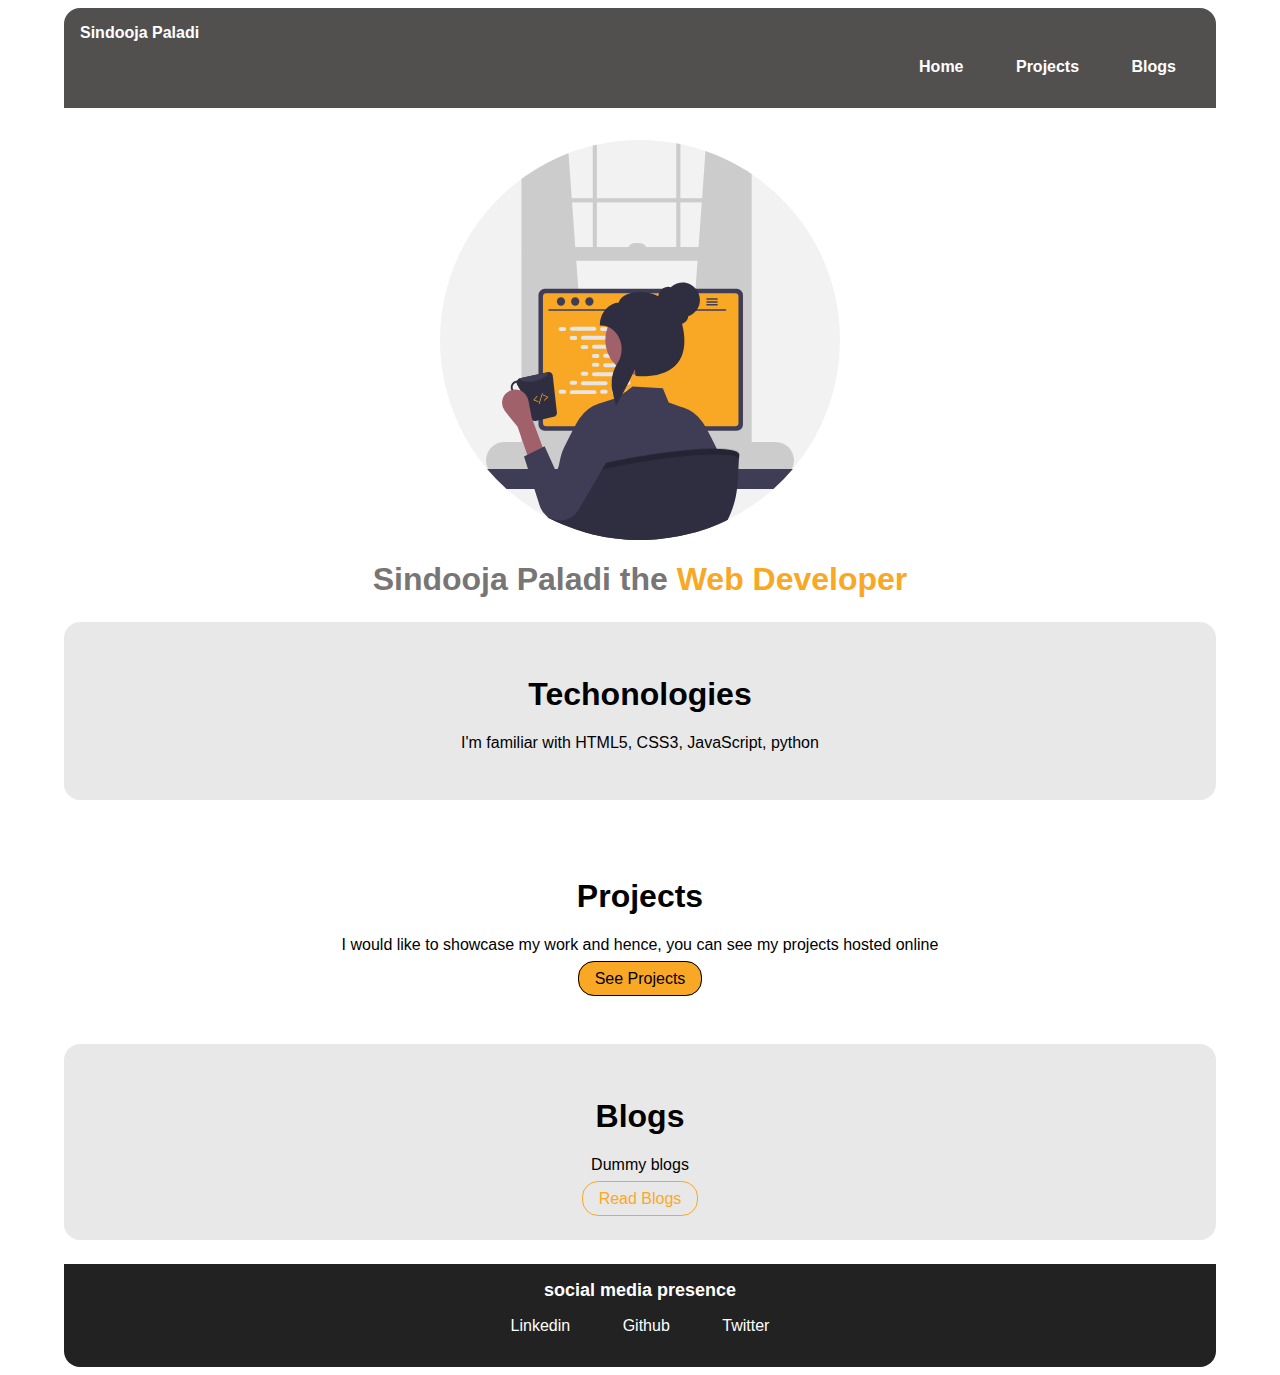
==== index.html @ f5ffae69 "fix:updated home page" ====
<!DOCTYPE html>
<html lang="en">
<head>
    <meta charset="UTF-8">
    <meta http-equiv="X-UA-Compatible" content="IE=edge">
    <meta name="viewport" content="width=device-width, initial-scale=1.0">
    <title>sindoojapaladi | home</title>
    <link rel="stylesheet" href="styles.css">
</head>
<body>
    <nav class="navigation container">
        <span class="nav-brand">Sindooja Paladi</span>
        <ul class="list-non-bullet nav-pills">
            <li class="list-item-inline">
                <a class="link link-active" href="/">Home</a>
            </li >
           
            <li class="list-item-inline">
                <a class="link link-active" href="/">Projects</a>
            </li>
            <li class="list-item-inline">
                <a class="link link-active" href="/">Blogs</a>
            </li>
        </ul>
    </nav>
    <header class="developer">
       <img class="developer-img" src="images\image.svg" alt="Image"> 
       <h1 class="developer-title"><span class="name">Sindooja Paladi the </span>Web Developer</h1>
    </header>
    
    <section class="section odd">
        <div class="container container-center">
            <h1>Techonologies</h1>
            <p>I'm  familiar with HTML5, CSS3, JavaScript, python</p>
        </div>
    </section>
    <section class="section">
        <div class="container container-center">
            <h1>Projects</h1>
            <p>I would like to showcase my work and hence, you can see my projects hosted online</p>
            <a class="link link-primary" href="/">See Projects</a>
        </div>
    </section>
    <section class="section odd">
        <div class="container container-center">
            <h1>Blogs</h1>
            <p>Dummy blogs</p>
            <a class="link link-secondary" href="/">Read Blogs</a>
        </div>
    </section>
    <footer class="footer">
        <div class="footer-header">social media presence</div>
        <ul class="social-links list-non-bullet">
        </li>
        <li class="list-item-inline">
          <a class="link" href="https://linkedin.com/in/sindoojapaladi">
                    Linkedin
                </a>
            </li>
        </li>
        <li class="list-item-inline">
            <a class="link" href="https://github.com/sindoojapaladi">
                    Github
                </a>
            </li>
        </li>
        <li class="list-item-inline">
            <a class="link" href="https://twitter.com/sindoojapaladi">
                    Twitter
                </a>
            </li>
        </ul>
    </footer>
</body>
</html>
---- styles.css ----
@import url('https://fonts.googleapis.com/css2?family=Roboto:wght@400;700&display=swap')
:root{
  --primary-color:#524f4f;
  --secondary-color:#f9a826;
  --grey:#777575;
}
body {
  font-family: 'Roboto', sans-serif;
  padding : 0.5rem 4rem;
  margin: 0px;
}

.container {
  padding:1rem 0rem;
}
.container-center { 
  max-width: 600px; 
  margin: auto;
}
.list-non-bullet {
  list-style: none;
  padding-inline-start:0px;
}
.list-item-inline {
  display: inline;
  padding: 0rem 0.5rem;
}
.navigation {
  background-color: rgb(82, 79, 79); 
  padding: 1rem;
  border-radius:1rem 1rem 0rem 0rem ;
}
.navigation .nav-brand {
  font-weight: bold;
  color: white;

}
.navigation .nav-pills {
  text-align: right;
  
}
.navigation .link {
  color: white;
}
.navigation .link-active {
  font-weight: bold;
}

.link {
  box-sizing: border-box;
  text-decoration:none;
  padding: 8px 16px;
}

.developer .developer-img {
  max-width: 80%;
  padding-top: 2rem;
  width: 400px;
  display: block;
  margin: auto;
}

.developer .developer-title {
  text-align: center;
  color: #f9a826;
}

.developer .developer-title .name {
  color: rgb(119, 117, 117);
}
.section {
  padding:1rem; 
  text-align:center ;

}


.odd {
  border-radius:1rem;
  background-color: rgb(233, 232, 232);
  margin: 1.5rem 0px;
  padding:1rem 0rem;
}

.link-primary {
  background-color: #f9a826;
  color: black;
  border-radius: 1rem;
  border: 1px solid black;
}
.link-secondary {
  border: 1px solid #f9a826;
  border-radius: 1rem;
  color:#f9a826;

}
 
.footer {
  background-color: rgb(34, 34, 34);
  color: white;
  text-align: center;
  border-radius: 0rem 0rem 1rem 1rem;
  padding: 1rem 0rem;
}
.footer .footer-header {
  
  font-weight: bold;
  font-size: large;
  
}
.footer .link {
  color: white;
}
.footer ul {
  padding-inline-start: 0px;
}
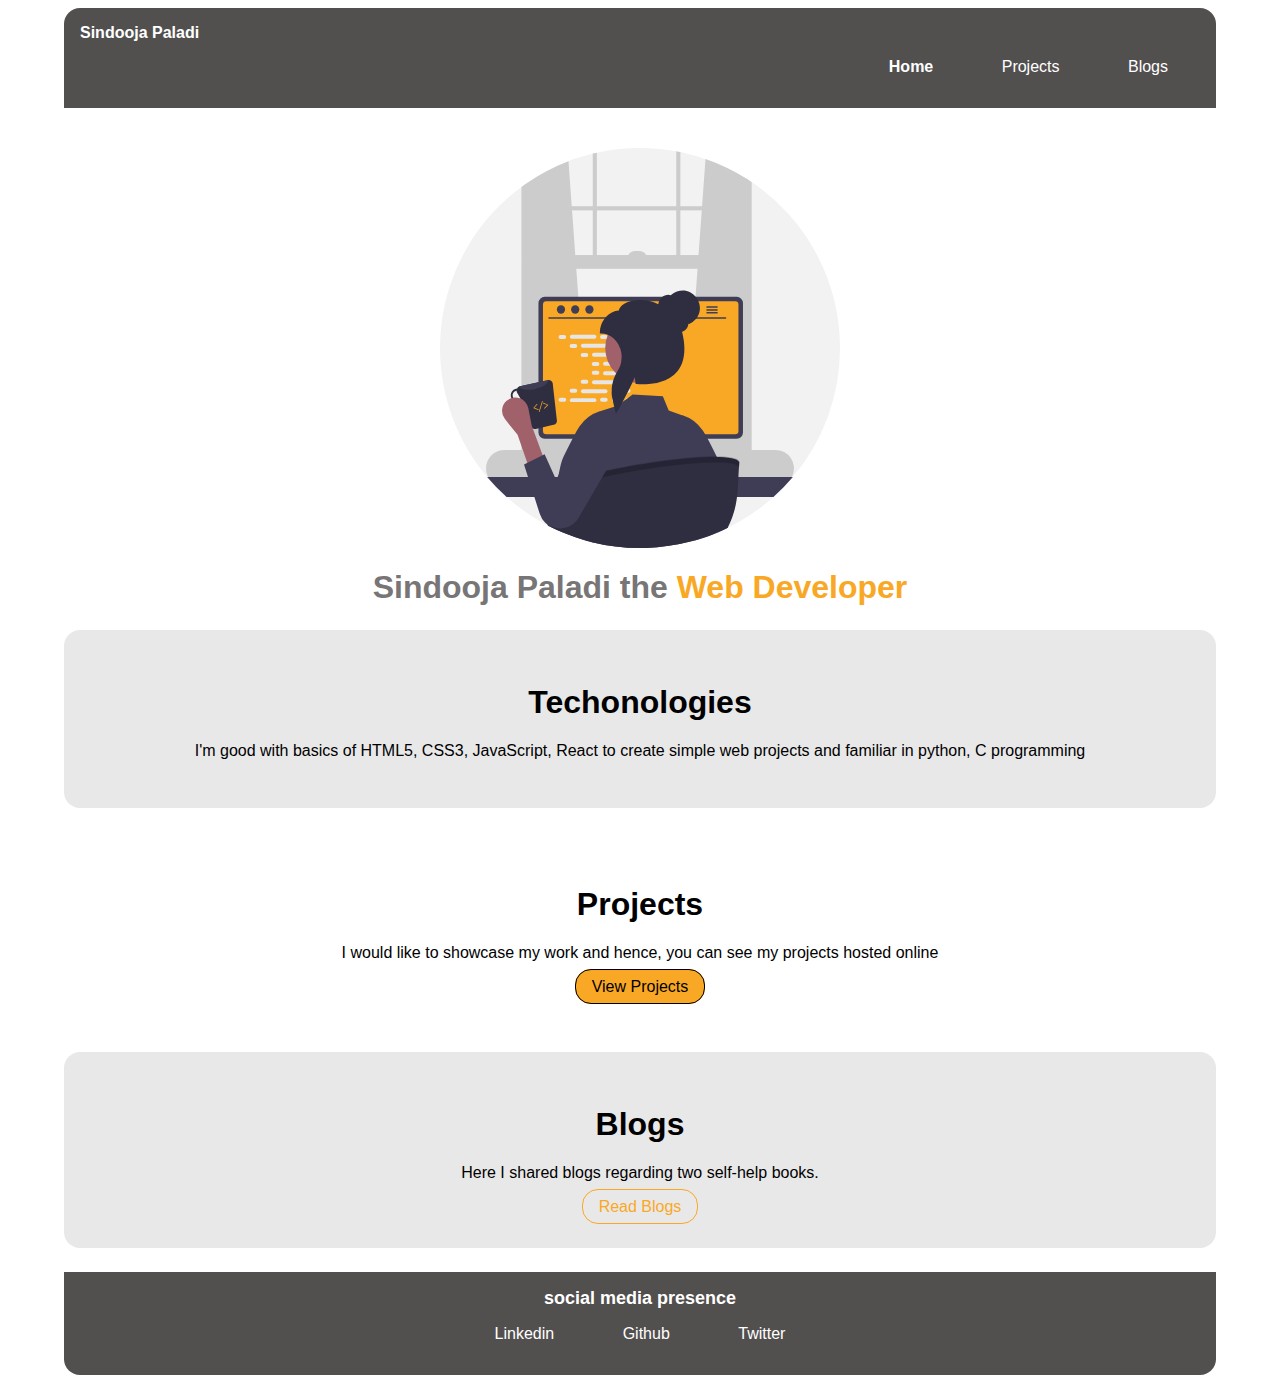
==== commit 49a4bbc3: "feat:updated" ====
--- a/index.html
+++ b/index.html
@@ -16,10 +16,10 @@
             </li >
            
             <li class="list-item-inline">
-                <a class="link link-active" href="/">Projects</a>
+                <a class="link " href="projects.html">Projects</a>
             </li>
             <li class="list-item-inline">
-                <a class="link link-active" href="/">Blogs</a>
+                <a class="link " href="blogs.html">Blogs</a>
             </li>
         </ul>
     </nav>
@@ -31,21 +31,21 @@
     <section class="section odd">
         <div class="container container-center">
             <h1>Techonologies</h1>
-            <p>I'm  familiar with HTML5, CSS3, JavaScript, python</p>
+            <p>I'm good with basics of HTML5, CSS3, JavaScript, React to create simple web projects and familiar in python, C programming</p>
         </div>
     </section>
     <section class="section">
         <div class="container container-center">
             <h1>Projects</h1>
             <p>I would like to showcase my work and hence, you can see my projects hosted online</p>
-            <a class="link link-primary" href="/">See Projects</a>
+            <a class="link link-primary" href="projects.html">View Projects</a>
         </div>
     </section>
     <section class="section odd">
         <div class="container container-center">
             <h1>Blogs</h1>
-            <p>Dummy blogs</p>
-            <a class="link link-secondary" href="/">Read Blogs</a>
+            <p>Here I shared blogs regarding two self-help books.</p>
+            <a class="link link-secondary" href="blogs.html">Read Blogs</a>
         </div>
     </section>
     <footer class="footer">
--- a/styles.css
+++ b/styles.css
@@ -1,9 +1,10 @@
 @import url('https://fonts.googleapis.com/css2?family=Roboto:wght@400;700&display=swap')
-:root{
-  --primary-color:#524f4f;
-  --secondary-color:#f9a826;
-  --grey:#777575;
+ :root{
+  --primary-color: #524f4f;
+  --secondary-color : #f9a826;
+  --grey: #777575;
 }
+
 body {
   font-family: 'Roboto', sans-serif;
   padding : 0.5rem 4rem;
@@ -14,7 +15,7 @@
   padding:1rem 0rem;
 }
 .container-center { 
-  max-width: 600px; 
+  max-width: 900px; 
   margin: auto;
 }
 .list-non-bullet {
@@ -26,7 +27,7 @@
   padding: 0rem 0.5rem;
 }
 .navigation {
-  background-color: rgb(82, 79, 79); 
+  background-color: #524f4f; 
   padding: 1rem;
   border-radius:1rem 1rem 0rem 0rem ;
 }
@@ -50,6 +51,7 @@
   box-sizing: border-box;
   text-decoration:none;
   padding: 8px 16px;
+  margin:0.5rem;
 }
 
 .developer .developer-img {
@@ -59,10 +61,13 @@
   display: block;
   margin: auto;
 }
-
+.developer {
+  padding-top: 0.5rem;
+}
 .developer .developer-title {
   text-align: center;
   color: #f9a826;
+
 }
 
 .developer .developer-title .name {
@@ -71,13 +76,13 @@
 .section {
   padding:1rem; 
   text-align:center ;
-
+  margin: 1rem;
 }
 
 
 .odd {
   border-radius:1rem;
-  background-color: rgb(233, 232, 232);
+  background-color: #e9e8e8;
   margin: 1.5rem 0px;
   padding:1rem 0rem;
 }
@@ -87,16 +92,17 @@
   color: black;
   border-radius: 1rem;
   border: 1px solid black;
+  
 }
 .link-secondary {
   border: 1px solid #f9a826;
   border-radius: 1rem;
   color:#f9a826;
-
+  
 }
  
 .footer {
-  background-color: rgb(34, 34, 34);
+  background-color: #524f4f;
   color: white;
   text-align: center;
   border-radius: 0rem 0rem 1rem 1rem;
@@ -111,10 +117,26 @@
 .footer .link {
   color: white;
 }
-.footer ul {
-  padding-inline-start: 0px;
+.show-blog {
+ padding-bottom: 2rem;
 }
+.showcase-list {
+  text-align:center;
+  padding-bottom: 2rem;
+}
+.showcase-list p{
+  padding-bottom: 0.5rem;
+}
+
+  
+
+
+
+  
+  
+  
 
 
 
 
+
